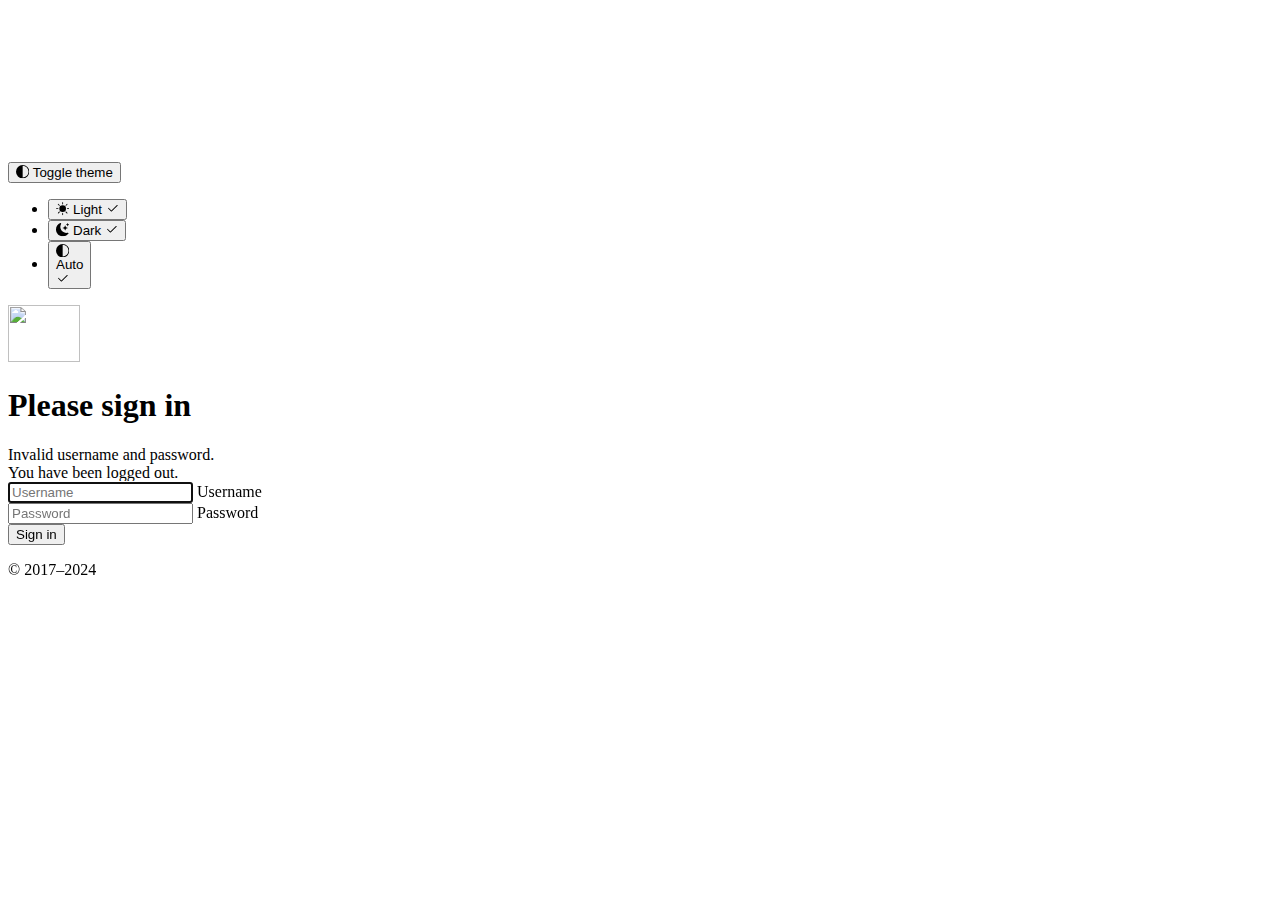
==== src/main/resources/templates/account/login.html @ c5c359e1 "login, validation 구현중" ====
<!DOCTYPE html>
<html xmlns:th="http://www.thymeleaf.org">

<head>
    <script src="../assets/js/color-modes.js"></script>

    <meta charset="utf-8">
    <meta name="viewport" content="width=device-width, initial-scale=1">

    <title>Signin Template · Bootstrap v5.3</title>

    <link rel="canonical" href="https://getbootstrap.com/docs/5.3/examples/sign-in/">
    <link rel="stylesheet" href="https://cdn.jsdelivr.net/npm/@docsearch/css@3">
    <link href="../assets/dist/css/bootstrap.min.css" th:href="@{/css/bootstrap.min.css}" rel="stylesheet">
    <link href="../../static/css/sign-in-preset.css" th:href="@{/css/sign-in-preset.css}" rel="stylesheet">
    <!-- Custom styles for this template -->
    <link href="sign-in.css" th:href="@{/css/sign-in.css}" rel="stylesheet">
</head>

<body class="d-flex align-items-center text-center py-4 bg-body-tertiary">
    <svg xmlns="http://www.w3.org/2000/svg" class="d-none">
        <symbol id="check2" viewBox="0 0 16 16">
            <path
                d="M13.854 3.646a.5.5 0 0 1 0 .708l-7 7a.5.5 0 0 1-.708 0l-3.5-3.5a.5.5 0 1 1 .708-.708L6.5 10.293l6.646-6.647a.5.5 0 0 1 .708 0z" />
        </symbol>
        <symbol id="circle-half" viewBox="0 0 16 16">
            <path d="M8 15A7 7 0 1 0 8 1v14zm0 1A8 8 0 1 1 8 0a8 8 0 0 1 0 16z" />
        </symbol>
        <symbol id="moon-stars-fill" viewBox="0 0 16 16">
            <path
                d="M6 .278a.768.768 0 0 1 .08.858 7.208 7.208 0 0 0-.878 3.46c0 4.021 3.278 7.277 7.318 7.277.527 0 1.04-.055 1.533-.16a.787.787 0 0 1 .81.316.733.733 0 0 1-.031.893A8.349 8.349 0 0 1 8.344 16C3.734 16 0 12.286 0 7.71 0 4.266 2.114 1.312 5.124.06A.752.752 0 0 1 6 .278z" />
            <path
                d="M10.794 3.148a.217.217 0 0 1 .412 0l.387 1.162c.173.518.579.924 1.097 1.097l1.162.387a.217.217 0 0 1 0 .412l-1.162.387a1.734 1.734 0 0 0-1.097 1.097l-.387 1.162a.217.217 0 0 1-.412 0l-.387-1.162A1.734 1.734 0 0 0 9.31 6.593l-1.162-.387a.217.217 0 0 1 0-.412l1.162-.387a1.734 1.734 0 0 0 1.097-1.097l.387-1.162zM13.863.099a.145.145 0 0 1 .274 0l.258.774c.115.346.386.617.732.732l.774.258a.145.145 0 0 1 0 .274l-.774.258a1.156 1.156 0 0 0-.732.732l-.258.774a.145.145 0 0 1-.274 0l-.258-.774a1.156 1.156 0 0 0-.732-.732l-.774-.258a.145.145 0 0 1 0-.274l.774-.258c.346-.115.617-.386.732-.732L13.863.1z" />
        </symbol>
        <symbol id="sun-fill" viewBox="0 0 16 16">
            <path
                d="M8 12a4 4 0 1 0 0-8 4 4 0 0 0 0 8zM8 0a.5.5 0 0 1 .5.5v2a.5.5 0 0 1-1 0v-2A.5.5 0 0 1 8 0zm0 13a.5.5 0 0 1 .5.5v2a.5.5 0 0 1-1 0v-2A.5.5 0 0 1 8 13zm8-5a.5.5 0 0 1-.5.5h-2a.5.5 0 0 1 0-1h2a.5.5 0 0 1 .5.5zM3 8a.5.5 0 0 1-.5.5h-2a.5.5 0 0 1 0-1h2A.5.5 0 0 1 3 8zm10.657-5.657a.5.5 0 0 1 0 .707l-1.414 1.415a.5.5 0 1 1-.707-.708l1.414-1.414a.5.5 0 0 1 .707 0zm-9.193 9.193a.5.5 0 0 1 0 .707L3.05 13.657a.5.5 0 0 1-.707-.707l1.414-1.414a.5.5 0 0 1 .707 0zm9.193 2.121a.5.5 0 0 1-.707 0l-1.414-1.414a.5.5 0 0 1 .707-.707l1.414 1.414a.5.5 0 0 1 0 .707zM4.464 4.465a.5.5 0 0 1-.707 0L2.343 3.05a.5.5 0 1 1 .707-.707l1.414 1.414a.5.5 0 0 1 0 .708z" />
        </symbol>
    </svg>

    <div class="dropdown position-fixed bottom-0 end-0 mb-3 me-3 bd-mode-toggle">
        <button class="btn btn-bd-primary py-2 dropdown-toggle d-flex align-items-center" id="bd-theme" type="button"
            aria-expanded="false" data-bs-toggle="dropdown" aria-label="Toggle theme (auto)">
            <svg class="bi my-1 theme-icon-active" width="1em" height="1em">
                <use href="#circle-half"></use>
            </svg>
            <span class="visually-hidden" id="bd-theme-text">Toggle theme</span>
        </button>
        <ul class="dropdown-menu dropdown-menu-end shadow" aria-labelledby="bd-theme-text">
            <li>
                <button type="button" class="dropdown-item d-flex align-items-center" data-bs-theme-value="light"
                    aria-pressed="false">
                    <svg class="bi me-2 opacity-50" width="1em" height="1em">
                        <use href="#sun-fill"></use>
                    </svg>
                    Light
                    <svg class="bi ms-auto d-none" width="1em" height="1em">
                        <use href="#check2"></use>
                    </svg>
                </button>
            </li>
            <li>
                <button type="button" class="dropdown-item d-flex align-items-center" data-bs-theme-value="dark"
                    aria-pressed="false">
                    <svg class="bi me-2 opacity-50" width="1em" height="1em">
                        <use href="#moon-stars-fill"></use>
                    </svg>
                    Dark
                    <svg class="bi ms-auto d-none" width="1em" height="1em">
                        <use href="#check2"></use>
                    </svg>
                </button>
            </li>
            <li>
                <button type="button" class="dropdown-item d-flex align-items-center active" data-bs-theme-value="auto"
                    aria-pressed="true">
                    <svg class="bi me-2 opacity-50" width="1em" height="1em">
                        <use href="#circle-half"></use>
                    </svg>
                    Auto
                    <svg class="bi ms-auto d-none" width="1em" height="1em">
                        <use href="#check2"></use>
                    </svg>
                </button>
            </li>
        </ul>
    </div>

    <main class="form-signin w-100 m-auto">
        <form th:action="@{/account/login}" method="post">
            <img class="mb-4" src="../assets/brand/bootstrap-logo.svg" th:src="@{/images/bootstrap-logo.svg}" alt=""
                width="72" height="57">
            <h1 class="h3 mb-3 fw-normal">Please sign in</h1>
            <div th:if="${param.error}" class="alert alert-danger" role="alert">
                Invalid username and password.
            </div>
            <div th:if="${param.logout}" class="alert alert-primary" role="alert">
                You have been logged out.
            </div>
            <div class="form-floating">
                <input type="text" class="form-control" id="username" name="username" placeholder="Username" required autofocus>
                <label for="username">Username</label>
            </div>
            <div class="form-floating">
                <input type="password" class="form-control" id="floatingPassword" name="password" placeholder="Password" required>
                <label for="floatingPassword">Password</label>
            </div>

            <!-- <div class="form-check text-start my-3">
                <input class="form-check-input" type="checkbox" value="remember-me" id="flexCheckDefault">
                <label class="form-check-label" for="flexCheckDefault">
                    Remember me
                </label>
            </div> -->
            <button class="btn btn-primary w-100 py-2" type="submit">Sign in</button>
            <p class="mt-5 mb-3 text-body-secondary">&copy; 2017–2024</p>
        </form>
    </main>

    <!-- Bootstrap core JS-->
    <script src="https://cdn.jsdelivr.net/npm/bootstrap@5.2.3/dist/js/bootstrap.bundle.min.js"></script>
    <!-- Core theme JS-->
    <script src="js/scripts.js"></script>
</body>

</html>
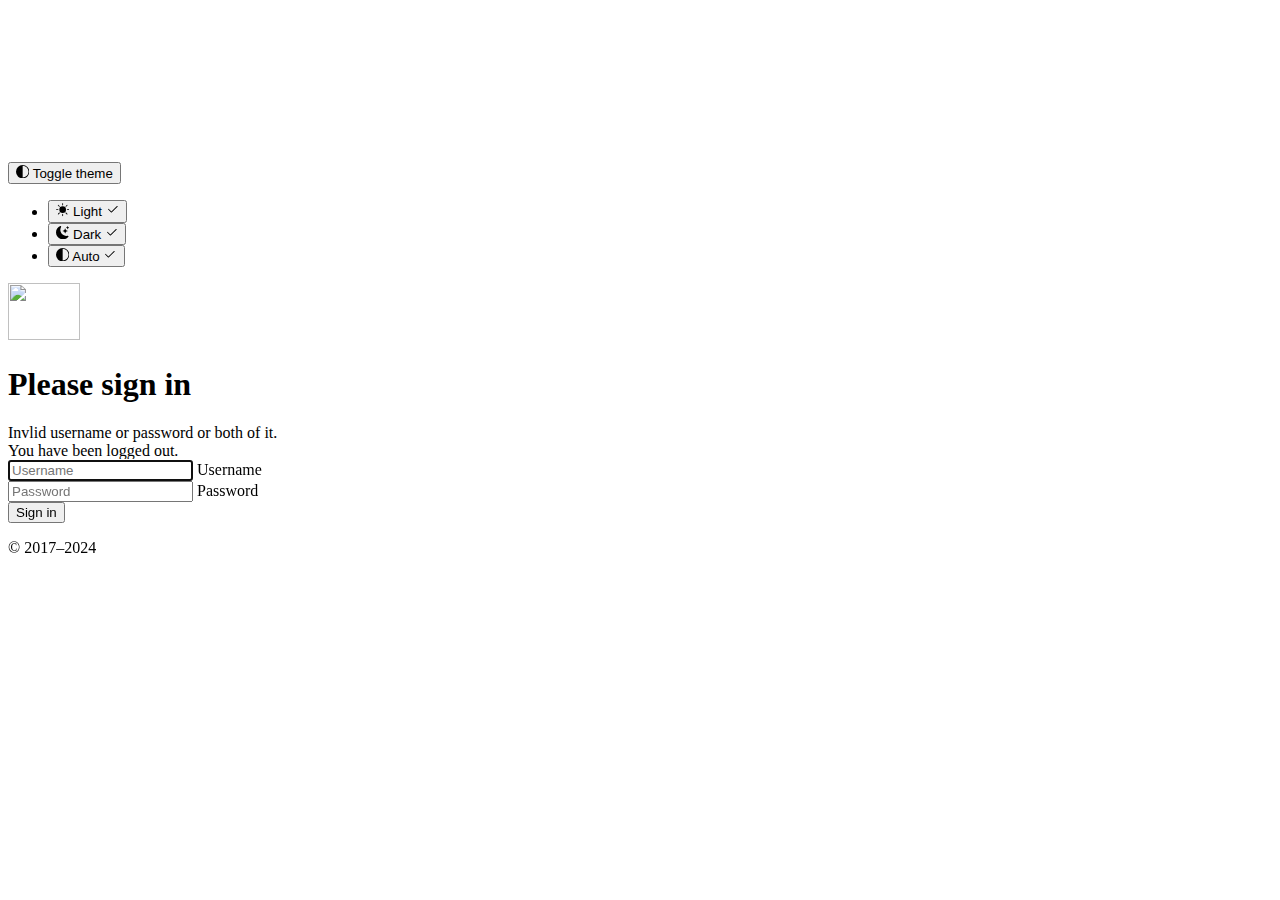
==== commit 305d0b23: "인증, 삭제, fetch 처리" ====
--- a/src/main/resources/templates/account/login.html
+++ b/src/main/resources/templates/account/login.html
@@ -2,7 +2,7 @@
 <html xmlns:th="http://www.thymeleaf.org">
 
 <head>
-    <script src="../assets/js/color-modes.js"></script>
+    <script src="../static/js/color-modes.js" th:src="@{/js/color-modes.js}"></script>
 
     <meta charset="utf-8">
     <meta name="viewport" content="width=device-width, initial-scale=1">
@@ -11,10 +11,10 @@
 
     <link rel="canonical" href="https://getbootstrap.com/docs/5.3/examples/sign-in/">
     <link rel="stylesheet" href="https://cdn.jsdelivr.net/npm/@docsearch/css@3">
-    <link href="../assets/dist/css/bootstrap.min.css" th:href="@{/css/bootstrap.min.css}" rel="stylesheet">
-    <link href="../../static/css/sign-in-preset.css" th:href="@{/css/sign-in-preset.css}" rel="stylesheet">
+    <link href="../static/css/bootstrap.min.css" th:href="@{/css/bootstrap.min.css}" rel="stylesheet">
+    <link href="../static/css/sign-in-preset.css" th:href="@{/css/sign-in-preset.css}" rel="stylesheet">
     <!-- Custom styles for this template -->
-    <link href="sign-in.css" th:href="@{/css/sign-in.css}" rel="stylesheet">
+    <link href="../static/css/sign-in.css" th:href="@{/css/sign-in.css}" rel="stylesheet">
 </head>
 
 <body class="d-flex align-items-center text-center py-4 bg-body-tertiary">
@@ -88,21 +88,24 @@
 
     <main class="form-signin w-100 m-auto">
         <form th:action="@{/account/login}" method="post">
-            <img class="mb-4" src="../assets/brand/bootstrap-logo.svg" th:src="@{/images/bootstrap-logo.svg}" alt=""
-                width="72" height="57">
+            <a th:href="@{/}">
+                <img class="mb-4" src="../static/images/bootstrap-logo.svg" th:src="@{/images/bootstrap-logo.svg}" alt="" width="72" height="57">
+            </a>
             <h1 class="h3 mb-3 fw-normal">Please sign in</h1>
             <div th:if="${param.error}" class="alert alert-danger" role="alert">
-                Invalid username and password.
+                Invlid username or password or both of it.
             </div>
             <div th:if="${param.logout}" class="alert alert-primary" role="alert">
                 You have been logged out.
             </div>
             <div class="form-floating">
-                <input type="text" class="form-control" id="username" name="username" placeholder="Username" required autofocus>
+                <input type="text" class="form-control" id="username" name="username" placeholder="Username" required
+                    autofocus>
                 <label for="username">Username</label>
             </div>
             <div class="form-floating">
-                <input type="password" class="form-control" id="floatingPassword" name="password" placeholder="Password" required>
+                <input type="password" class="form-control" id="floatingPassword" name="password" placeholder="Password"
+                    required>
                 <label for="floatingPassword">Password</label>
             </div>
 
@@ -117,10 +120,7 @@
         </form>
     </main>
 
-    <!-- Bootstrap core JS-->
-    <script src="https://cdn.jsdelivr.net/npm/bootstrap@5.2.3/dist/js/bootstrap.bundle.min.js"></script>
-    <!-- Core theme JS-->
-    <script src="js/scripts.js"></script>
+    <footer th:replace="fragments/common :: footer"></footer>
 </body>
 
 </html>